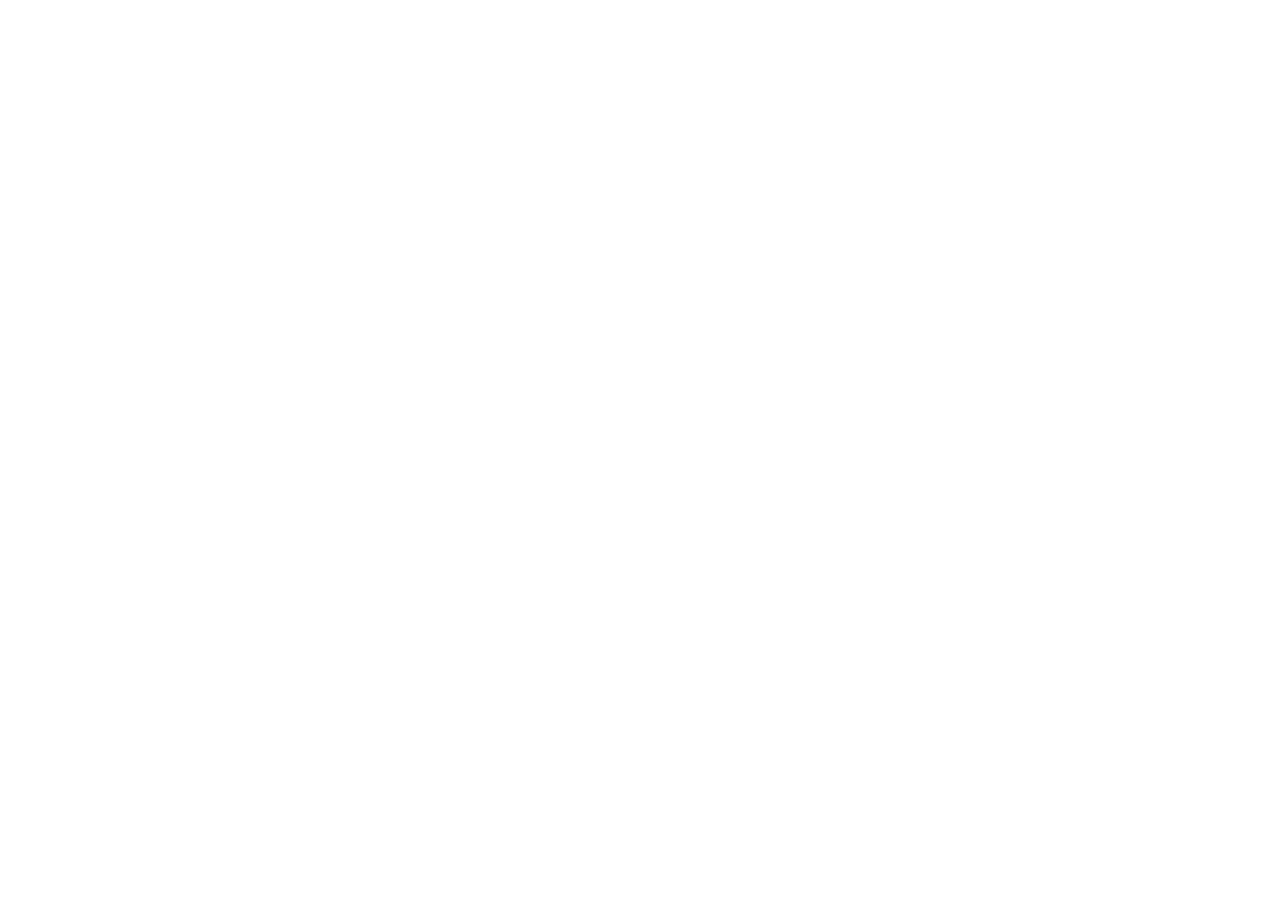
==== projeto-social/index.html @ 8ac9fbef "projeto novo" ====
<!DOCTYPE html>
<html lang="pt-br">
<head>
    <meta charset="UTF-8">
    <meta http-equiv="X-UA-Compatible" content="IE=edge">
    <meta name="viewport" content="width=device-width, initial-scale=1.0">
    <link rel="shortcut icon" href="favicon.ico" type="image/x-icon">
    <title>Projeto Redes Sociais</title>
</head>
<body>
    
</body>
</html>
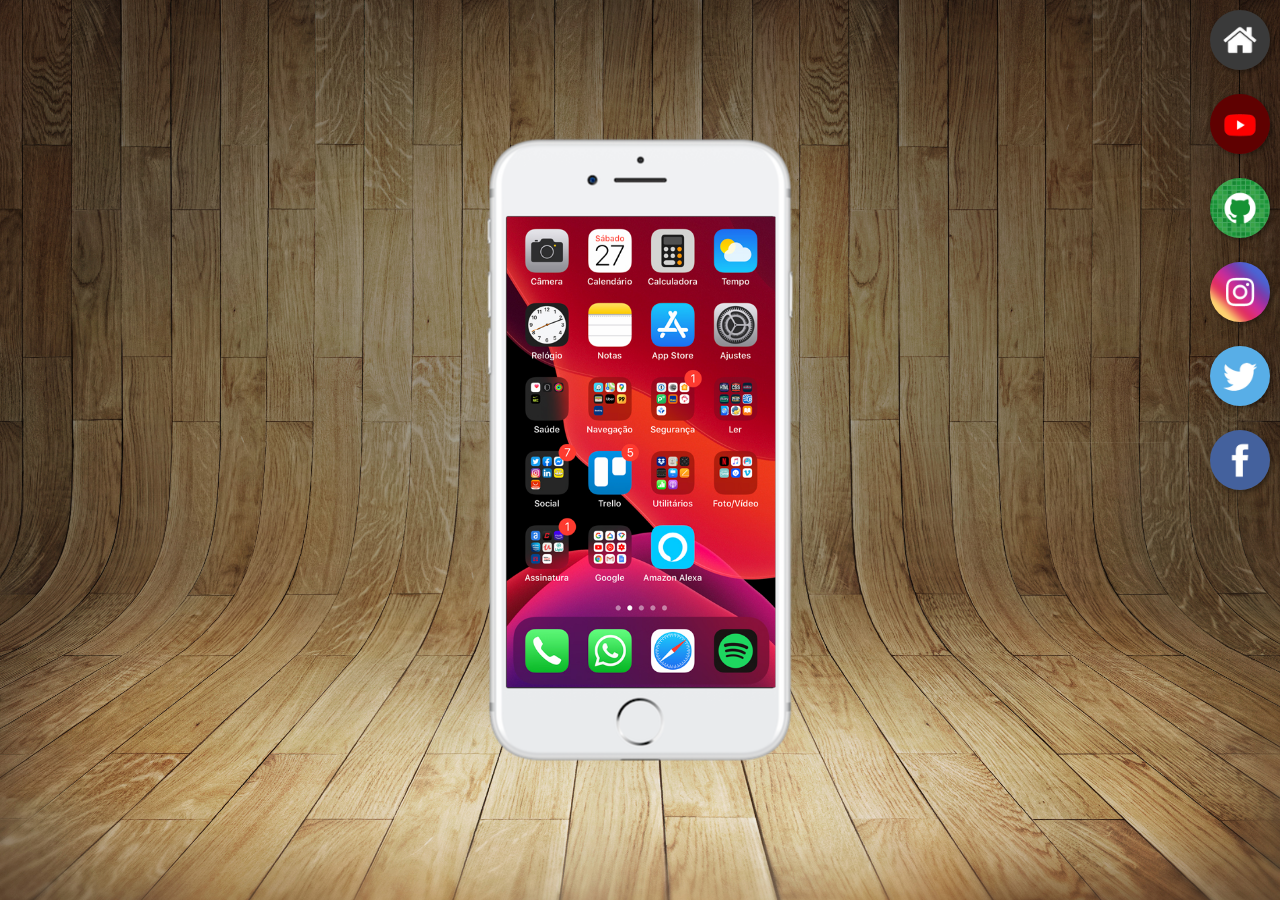
==== commit e0a66005: "top" ====
--- a/projeto-social/index.html
+++ b/projeto-social/index.html
@@ -5,9 +5,22 @@
     <meta http-equiv="X-UA-Compatible" content="IE=edge">
     <meta name="viewport" content="width=device-width, initial-scale=1.0">
     <link rel="shortcut icon" href="favicon.ico" type="image/x-icon">
+    <link rel="stylesheet" href="estilos/style.css">
     <title>Projeto Redes Sociais</title>
 </head>
 <body>
-    
+    <main>
+        <section id="telefone">
+            <iframe src="home.html" name="tela" id="tela" frameborder="0"> Navegador não é compatível com isso.</iframe>
+        </section>
+        <section id="redes-sociais">
+            <a href="#" target="tela"><img src="imagens/logo-home.jpg" alt="Home"></a> <br>
+            <a href="#" target="tela"><img src="imagens/logo-youtube.jpg" alt="Youtube"></a> <br>
+            <a href="#" target="tela"><img src="imagens/logo-github.jpg" alt="Github"></a> <br>
+            <a href="#" target="tela"><img src="imagens/logo-instagram.jpg" alt="Instagram"></a> <br>
+            <a href="#" target="tela"><img src="imagens/logo-twitter.jpg" alt="Twitter"></a> <br>
+            <a href="#" target="tela"><img src="imagens/logo-facebook.jpg"></a>
+        </section>
+    </main>
 </body>
 </html>--- a/projeto-social/estilos/style.css
+++ b/projeto-social/estilos/style.css
@@ -0,0 +1,63 @@
+@charset "UTF-8";
+
+* {
+    margin: 0px;
+    padding: 0px;
+    font-family: Arial, Helvetica, sans-serif;
+}
+
+html, body {
+    height: 100vh;
+    width: 100vw;
+    background-color: black;
+}
+
+body {
+    background: url('../imagens/fundo-madeira.jpg') no-repeat top center;
+    background-size: cover;
+    background-attachment: fixed;
+
+}
+
+main {
+    height: 100vh;
+    position: relative;
+
+}
+
+section#telefone {
+    height: 627px;
+    width: 311px;
+    background: url('../imagens/frame-iphone.png') no-repeat;
+    position: absolute;
+    top: 50%;
+    left: 50%;
+    transform: translate(-50%, -50%);
+}
+
+iframe#tela {
+    position: relative;
+    top: 80px;
+    left: 22px;
+    width: 269px;
+    height: 471px;
+}
+
+section#redes-sociais {
+    text-align: right;
+}
+
+section#redes-sociais img {
+    width: 60px;
+    margin: 10px;
+    border-radius: 50%;
+    box-shadow: 2px 2px 5px rgba(0, 0, 0, 0.400);
+    box-sizing: border-box;
+}
+
+section#redes-sociais img:hover {
+    border: 2px solid rgba(255, 255, 255, 0.600);
+    transform: translate(-3px, -3px);
+    box-shadow: 5px 5px 10px rgba(0, 0, 0, 0.61);
+    transition: transform 0.2s, border 1s;
+}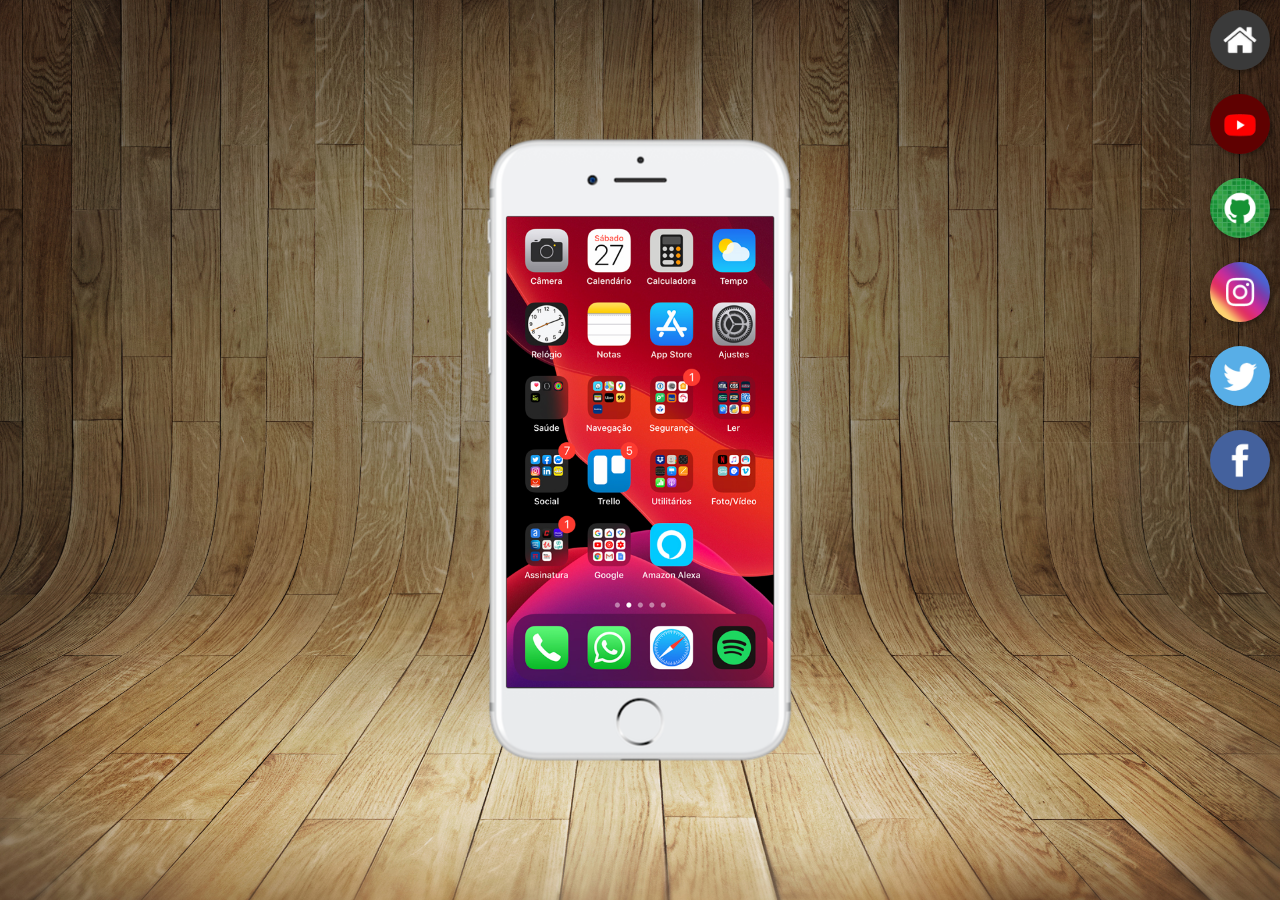
==== commit bb48d034: "projeto concluído" ====
--- a/projeto-social/index.html
+++ b/projeto-social/index.html
@@ -4,7 +4,7 @@
     <meta charset="UTF-8">
     <meta http-equiv="X-UA-Compatible" content="IE=edge">
     <meta name="viewport" content="width=device-width, initial-scale=1.0">
-    <link rel="shortcut icon" href="favicon.ico" type="image/x-icon">
+    <link rel="shortcut icoön" href="favicon.ico" type="image/x-icon">
     <link rel="stylesheet" href="estilos/style.css">
     <title>Projeto Redes Sociais</title>
 </head>
@@ -14,12 +14,12 @@
             <iframe src="home.html" name="tela" id="tela" frameborder="0"> Navegador não é compatível com isso.</iframe>
         </section>
         <section id="redes-sociais">
-            <a href="#" target="tela"><img src="imagens/logo-home.jpg" alt="Home"></a> <br>
-            <a href="#" target="tela"><img src="imagens/logo-youtube.jpg" alt="Youtube"></a> <br>
-            <a href="#" target="tela"><img src="imagens/logo-github.jpg" alt="Github"></a> <br>
-            <a href="#" target="tela"><img src="imagens/logo-instagram.jpg" alt="Instagram"></a> <br>
-            <a href="#" target="tela"><img src="imagens/logo-twitter.jpg" alt="Twitter"></a> <br>
-            <a href="#" target="tela"><img src="imagens/logo-facebook.jpg"></a>
+            <a href="home.html" target="tela"><img src="imagens/logo-home.jpg" alt="Home"></a> <br>
+            <a href="youtube.html" target="tela"><img src="imagens/logo-youtube.jpg" alt="Youtube"></a> <br>
+            <a href="github.html" target="tela"><img src="imagens/logo-github.jpg" alt="Github"></a> <br>
+            <a href="instagram.html" target="tela"><img src="imagens/logo-instagram.jpg" alt="Instagram"></a> <br>
+            <a href="twitter.html" target="tela"><img src="imagens/logo-twitter.jpg" alt="Twitter"></a> <br>
+            <a href="facebook.html" target="tela"><img src="imagens/logo-facebook.jpg"></a>
         </section>
     </main>
 </body>
--- a/projeto-social/estilos/style.css
+++ b/projeto-social/estilos/style.css
@@ -39,7 +39,7 @@
     position: relative;
     top: 80px;
     left: 22px;
-    width: 269px;
+    width: 267px;
     height: 471px;
 }
 
